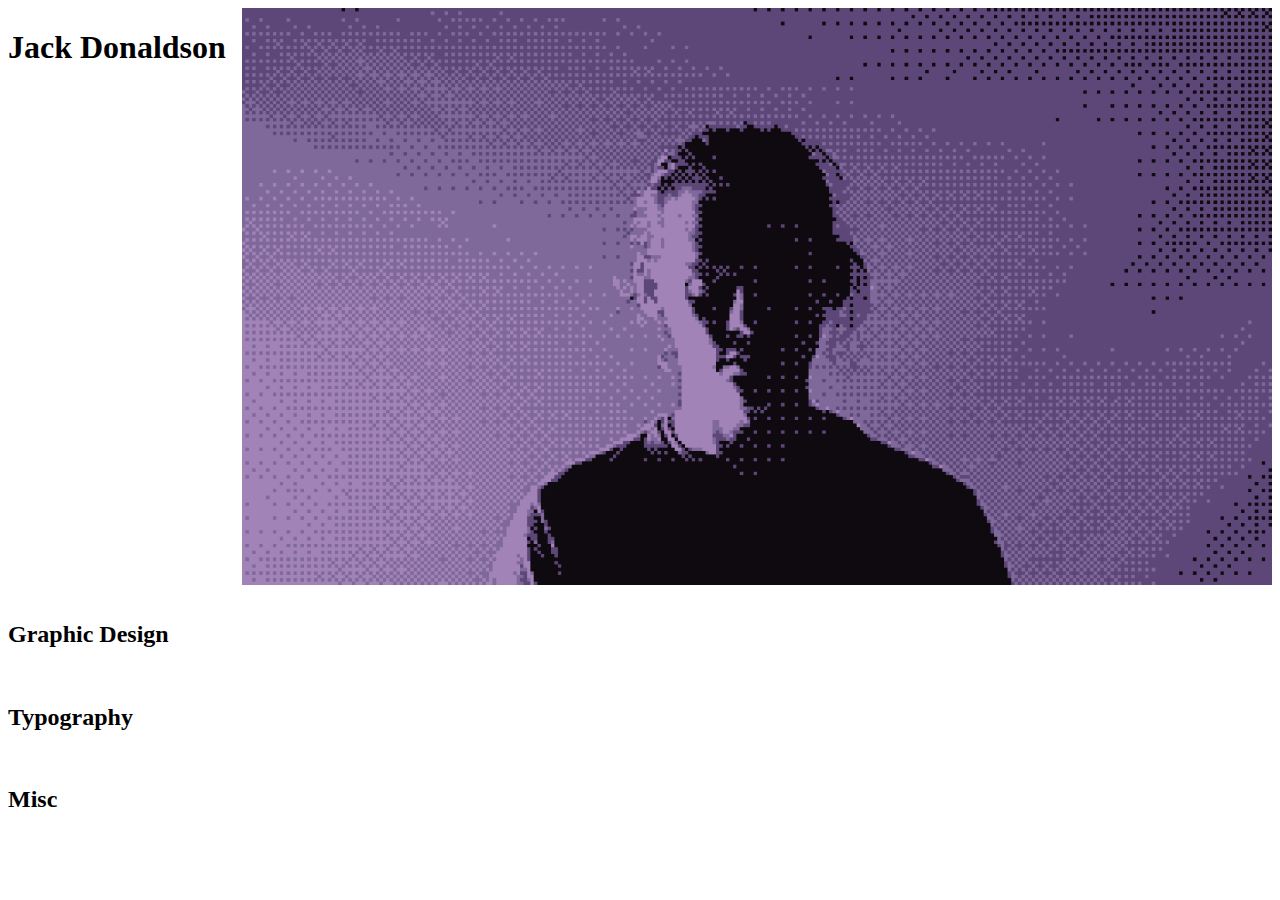
==== Portfolio/index.html @ 56bed43f "Added initial files" ====
<!DOCTYPE html>
<html lang="en">
<head>
    <meta charset="UTF-8">
    <meta name="viewport" content="width=device-width, initial-scale=1.0">
    <link rel="stylesheet" href="style.css">
    <title>Portfolio</title>
</head>
<body>

    <header>
        <h1>Jack Donaldson</h1>
        <img src="links/profileimg.PNG" alt="Profile Image">
    </header>

    <section class="graphic">
        <h2>Graphic Design</h2>
        <img src="" alt="">
    </section>

    <section class="typography">
        <h2>Typography</h2>
        <img src="" alt="">
    </section>
    
    <section class="misc">
        <h2>Misc</h2>
        <img src="" alt="">
    </section>

    <script src="script.js"></script>  
</body>
</html>
---- Portfolio/style.css ----
/* Grid setup */
body {
    display: grid;
    grid-template-columns: 1fr, 1fr;
    grid-template-rows: auto;
    grid-template-areas:
    "header header"
    "graphic graphic"
    "typography typography"
    "misc misc";
    column-gap: 1em;
    row-gap: 1em;
}
header {
    grid-area: header;
    display: grid;
    grid-template-columns: subgrid;
}
.graphic {
    grid-area: graphic;
    display: grid;
    grid-template-columns: subgrid;
}
.typography {
    grid-area: typography;
    display: grid;
    grid-template-columns: subgrid;
}
.misc {
    grid-area: misc;
    display: grid;
    grid-template-columns: subgrid;
}
/* grid end */

img {
    width: 100%;
}
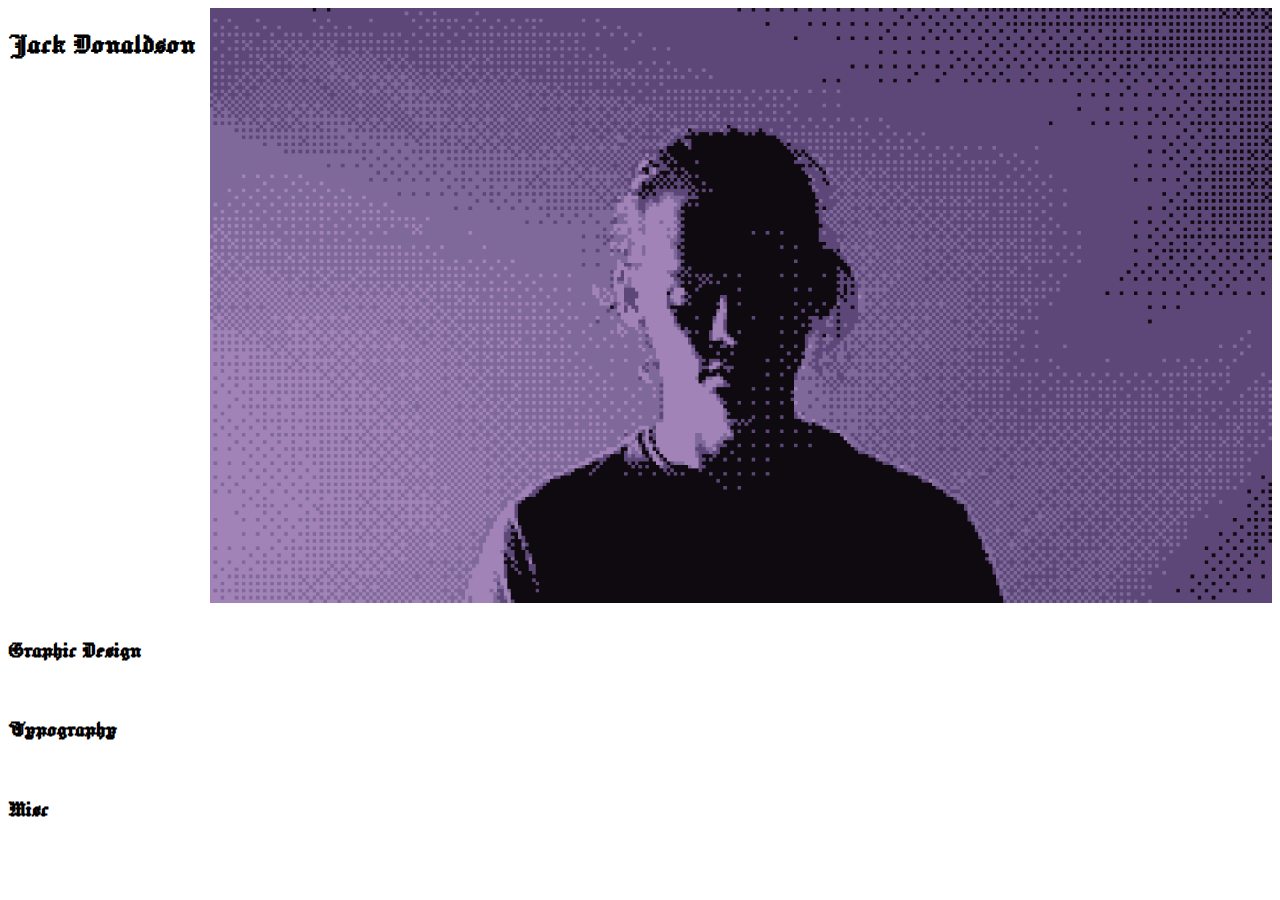
==== commit eeca12c8: "added typeface" ====
--- a/Portfolio/index.html
+++ b/Portfolio/index.html
@@ -4,7 +4,11 @@
     <meta charset="UTF-8">
     <meta name="viewport" content="width=device-width, initial-scale=1.0">
     <link rel="stylesheet" href="style.css">
+    <script src="scripts/jquery-3.7.1.min.js"></script>
     <title>Portfolio</title>
+    <link rel="preconnect" href="https://fonts.googleapis.com">
+    <link rel="preconnect" href="https://fonts.gstatic.com" crossorigin>
+    <link href="https://fonts.googleapis.com/css2?family=Jacquard+12&display=swap" rel="stylesheet">
 </head>
 <body>
 
@@ -28,6 +32,6 @@
         <img src="" alt="">
     </section>
 
-    <script src="script.js"></script>  
+    <script src="scripts/script.js"></script>  
 </body>
 </html>--- a/Portfolio/style.css
+++ b/Portfolio/style.css
@@ -1,5 +1,6 @@
 /* Grid setup */
 body {
+    font-family: "Jacquard 12";
     display: grid;
     grid-template-columns: 1fr, 1fr;
     grid-template-rows: auto;
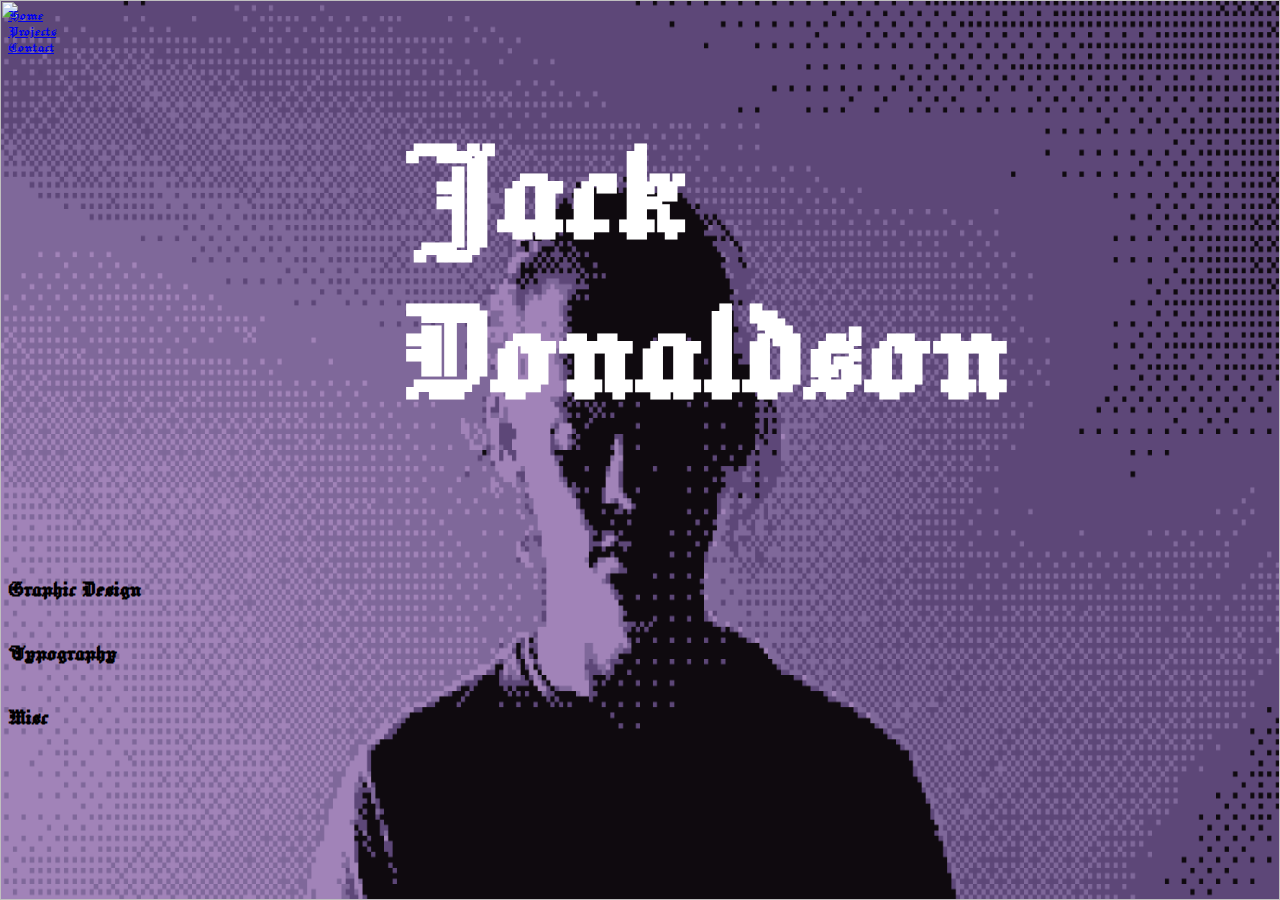
==== commit b612eda2: "changed the layout a bit" ====
--- a/Portfolio/index.html
+++ b/Portfolio/index.html
@@ -12,24 +12,43 @@
 </head>
 <body>
 
-    <header>
-        <h1>Jack Donaldson</h1>
-        <img src="links/profileimg.PNG" alt="Profile Image">
-    </header>
+    <div class="navbar">
+        <nav>
+            <li><a href="#home">Home</a></li>
+            <li><a href="#projects">Projects</a></li>
+            <li><a href="#contact">Contact</a></li>
+        </nav>
+    </div>
 
-    <section class="graphic">
-        <h2>Graphic Design</h2>
-        <img src="" alt="">
-    </section>
+    <div class="home" id="home">
+        <header class="hero">
+            <h1>Jack Donaldson</h1>
+            <img src="links/profileimg.PNG" alt="Profile Image">
+        </header>
+    </div>
 
-    <section class="typography">
-        <h2>Typography</h2>
-        <img src="" alt="">
-    </section>
-    
-    <section class="misc">
-        <h2>Misc</h2>
-        <img src="" alt="">
+    <div class="projects" id="projects">
+
+        <section class="graphic">
+            <h2>Graphic Design</h2>
+            <div class="card card_graphic"></div>
+        </section>
+
+        <section class="typography">
+            <h2>Typography</h2>
+            <img src="" alt="">
+            <div class="card card_typography"></div>
+        </section>
+        
+        <section class="misc">
+            <h2>Misc</h2>
+            <img src="" alt="">
+            <div class="card card_misc"></div>
+        </section>
+    </div>
+
+    <section class="contact" id="contact">
+
     </section>
 
     <script src="scripts/script.js"></script>  
--- a/Portfolio/style.css
+++ b/Portfolio/style.css
@@ -1,39 +1,56 @@
+/* variables */
+:root {
+  --background: black;
+  --mainColor: white;
+}
+
 /* Grid setup */
 body {
-    font-family: "Jacquard 12";
-    display: grid;
-    grid-template-columns: 1fr, 1fr;
-    grid-template-rows: auto;
-    grid-template-areas:
-    "header header"
-    "graphic graphic"
-    "typography typography"
-    "misc misc";
-    column-gap: 1em;
-    row-gap: 1em;
+  font-family: "Jacquard 12";
+  display: grid;
+  grid-template-columns: 1fr, 1fr;
+  grid-template-rows: auto;
+  grid-template-areas: "header header" "graphic graphic" "typography typography" "misc misc";
+  -moz-column-gap: 1em;
+       column-gap: 1em;
+  row-gap: 1em;
 }
+
 header {
-    grid-area: header;
-    display: grid;
-    grid-template-columns: subgrid;
+  grid-area: header;
+  display: grid;
+  grid-template-columns: subgrid;
 }
+
 .graphic {
-    grid-area: graphic;
-    display: grid;
-    grid-template-columns: subgrid;
+  grid-area: graphic;
+  display: grid;
+  grid-template-columns: subgrid;
 }
+
 .typography {
-    grid-area: typography;
-    display: grid;
-    grid-template-columns: subgrid;
+  grid-area: typography;
+  display: grid;
+  grid-template-columns: subgrid;
 }
+
 .misc {
-    grid-area: misc;
-    display: grid;
-    grid-template-columns: subgrid;
+  grid-area: misc;
+  display: grid;
+  grid-template-columns: subgrid;
 }
+
 /* grid end */
+img {
+  width: 100vw;
+  height: 100vh;
+  top: 0px;
+  left: 0px;
+  position: absolute;
+  z-index: -1;
+}
 
-img {
-    width: 100%;
-}+h1 {
+  font-size: 10em;
+  color: var(--mainColor);
+}/*# sourceMappingURL=style.css.map */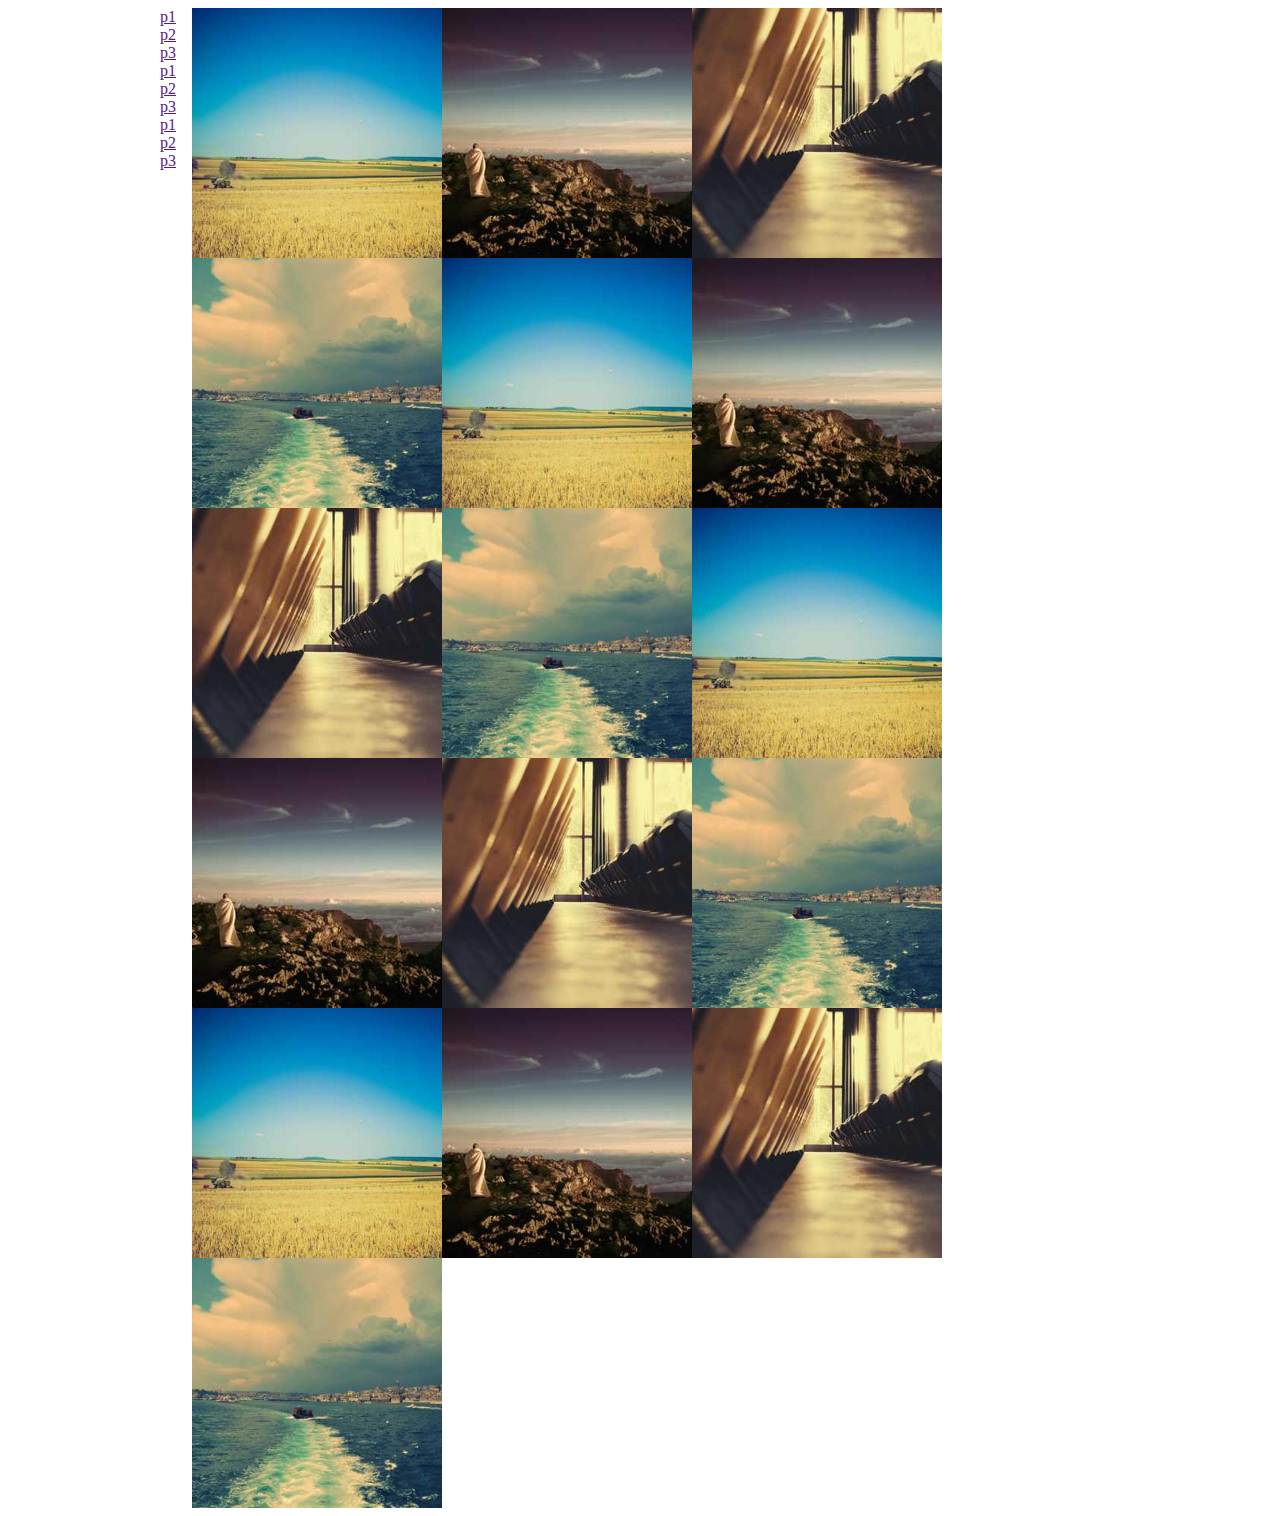
==== commit 24735df7: "Redid the layout" ====
--- a/Portfolio/index.html
+++ b/Portfolio/index.html
@@ -3,7 +3,7 @@
 <head>
     <meta charset="UTF-8">
     <meta name="viewport" content="width=device-width, initial-scale=1.0">
-    <link rel="stylesheet" href="style.css">
+    <link rel="stylesheet" href="Styles/style.css">
     <script src="scripts/jquery-3.7.1.min.js"></script>
     <title>Portfolio</title>
     <link rel="preconnect" href="https://fonts.googleapis.com">
@@ -12,44 +12,40 @@
 </head>
 <body>
 
-    <div class="navbar">
-        <nav>
-            <li><a href="#home">Home</a></li>
-            <li><a href="#projects">Projects</a></li>
-            <li><a href="#contact">Contact</a></li>
-        </nav>
+    <div class="grid">
+
+        <div class="nav">
+            <a href="">p1</a>
+            <a href="">p2</a>
+            <a href="">p3</a>
+            <a href="">p1</a>
+            <a href="">p2</a>
+            <a href="">p3</a>
+            <a href="">p1</a>
+            <a href="">p2</a>
+            <a href="">p3</a>
+        </div>
+
+        <div class="projects">
+            <img src="links/img1.jpg" alt="img1">
+            <img src="links/img2.jpg" alt="img2">
+            <img src="links/img3.jpg" alt="img3">
+            <img src="links/img4.jpg" alt="img4">
+            <img src="links/img1.jpg" alt="img1">
+            <img src="links/img2.jpg" alt="img2">
+            <img src="links/img3.jpg" alt="img3">
+            <img src="links/img4.jpg" alt="img4">
+            <img src="links/img1.jpg" alt="img1">
+            <img src="links/img2.jpg" alt="img2">
+            <img src="links/img3.jpg" alt="img3">
+            <img src="links/img4.jpg" alt="img4">
+            <img src="links/img1.jpg" alt="img1">
+            <img src="links/img2.jpg" alt="img2">
+            <img src="links/img3.jpg" alt="img3">
+            <img src="links/img4.jpg" alt="img4">
+        </div>
+
     </div>
-
-    <div class="home" id="home">
-        <header class="hero">
-            <h1>Jack Donaldson</h1>
-            <img src="links/profileimg.PNG" alt="Profile Image">
-        </header>
-    </div>
-
-    <div class="projects" id="projects">
-
-        <section class="graphic">
-            <h2>Graphic Design</h2>
-            <div class="card card_graphic"></div>
-        </section>
-
-        <section class="typography">
-            <h2>Typography</h2>
-            <img src="" alt="">
-            <div class="card card_typography"></div>
-        </section>
-        
-        <section class="misc">
-            <h2>Misc</h2>
-            <img src="" alt="">
-            <div class="card card_misc"></div>
-        </section>
-    </div>
-
-    <section class="contact" id="contact">
-
-    </section>
 
     <script src="scripts/script.js"></script>  
 </body>
--- a/Portfolio/Styles/style.css
+++ b/Portfolio/Styles/style.css
@@ -0,0 +1,43 @@
+/* variables */
+:root {
+  --background: black;
+  --mainColor: white;
+}
+
+/* Grid setup */
+.grid {
+  margin: auto;
+  width: 75vw;
+  display: grid;
+  grid-template-columns: 1fr, 2fr;
+  -moz-column-gap: 1em;
+       column-gap: 1em;
+  row-gap: 1em;
+}
+
+.nav {
+  grid-column: 1/2;
+}
+
+.projects {
+  grid-column: 2/3;
+}
+
+/* grid end */
+img {
+  width: 250px;
+  height: 250px;
+}
+
+.projects {
+  width: 100%;
+  display: flex;
+  flex-direction: row;
+  flex-wrap: wrap;
+}
+
+.nav {
+  display: flex;
+  flex-direction: column;
+  flex-wrap: nowrap;
+}/*# sourceMappingURL=style.css.map */